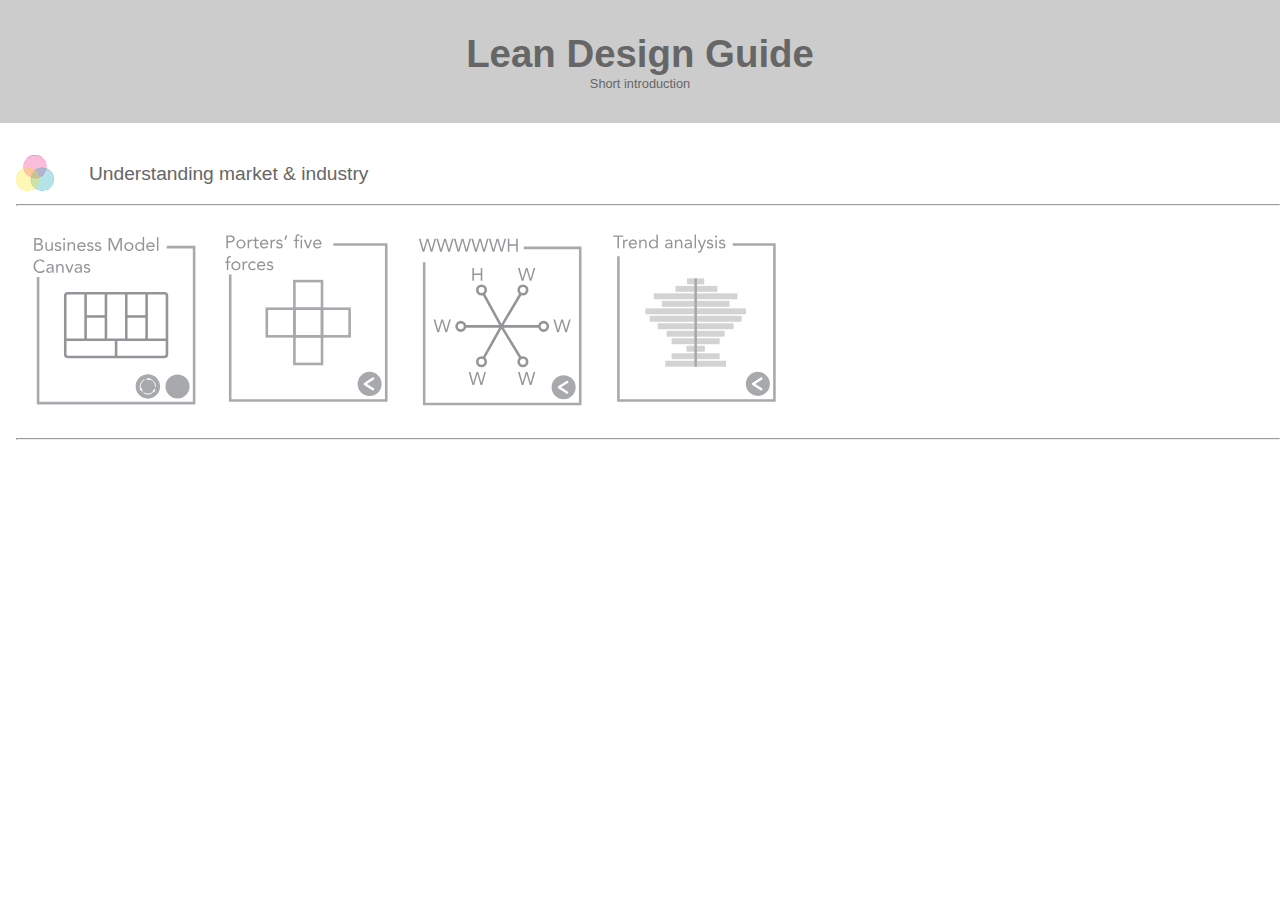
==== index.html @ bb2cec2d "First setup" ====
<!DOCTYPE html>
<html>
<header>
	<link rel="stylesheet" type="text/css" href="mobile.css">
</header>
<body>
<div class="introduction">
<h1>Lean Design Guide</h1>

<p>Short introduction</p>
</div>
<div class="stage_header">
	<a href="tool_businessmodlecanvas.html" class="svg">
		<object type="image/svg+xml" data="img/dvf_icon.svg" class="dvf_icon"></object>
	</a>
	<h2>Understanding market & industry</h2>
	<hr />
</div>
<div class="stage_tools">
	<a href="tool_businessmodlecanvas.html" class="svg">
		<object type="image/svg+xml" data="img/tool_businessmodelcanvas_icon.svg" class="icon"></object>
	</a>
	<a href="tool_businessmodlecanvas.html" class="svg">
		<object type="image/svg+xml" data="img/tool_portersfiveforces_icon.svg" class="icon"></object>
	</a>
	<a href="tool_businessmodlecanvas.html" class="svg">
		<object type="image/svg+xml" data="img/tool_wwwwwh_icon.svg" class="icon"></object>
	</a>
	<a href="tool_businessmodlecanvas.html" class="svg">
		<object type="image/svg+xml" data="img/tool_trendanalysis_icon.svg" class="icon"></object>
	</a>
</div>
<div class="stage_footer">
	<hr />
</div>


</body>
</html>
---- mobile.css ----
* {
   margin: 0px;
   padding: 0px;
}

html {
	margin: 0;
}
body {
	font-size: 0.8em;
	color: #666;
	margin:0;
}
h1{
	font-family: erbar, jakob, sans-serif;
	font-size: 3em;
}
h2{
	font-family: avenir, sans-serif;
	font-size: 1.5em;
	font-weight: 100;
	display: inline-block;
	margin:0 0 1em 0;
}
p {
	font-family: avenir, sans-serif;
	font-size: 1em;
}

hr {
	margin:0;
}

.introduction {
	width: auto;
	margin:0;
	text-align:center;
	background-color: #ccc;
	padding: 2rem 0;
}

.stage_header{
	padding-left: 1rem;
	margin-top: 2rem;
}
.stage_footer {padding-left:1rem;}
.stage_tools {
	width: auto;
	height:200px;
  	white-space: nowrap;
  	overflow-y: hidden;
  	overflow-x: scroll;
  	-webkit-overflow-scrolling: touch;
  	padding: 1rem;
}

.stage_tools a {
    display: inline;
 	height:100%;
}

.icon {
	height:100%;
}

a.svg {
  position: relative;
  display: inline-block; 
}
a.svg:after {
  content: ""; 
  position: absolute;
  top: 0;
  right: 0;
  bottom: 0;
  left:0;
}
.dvf_icon {
	display:inline;
	margin-right: 2rem;
	margin-bottom: -0.7rem;
}
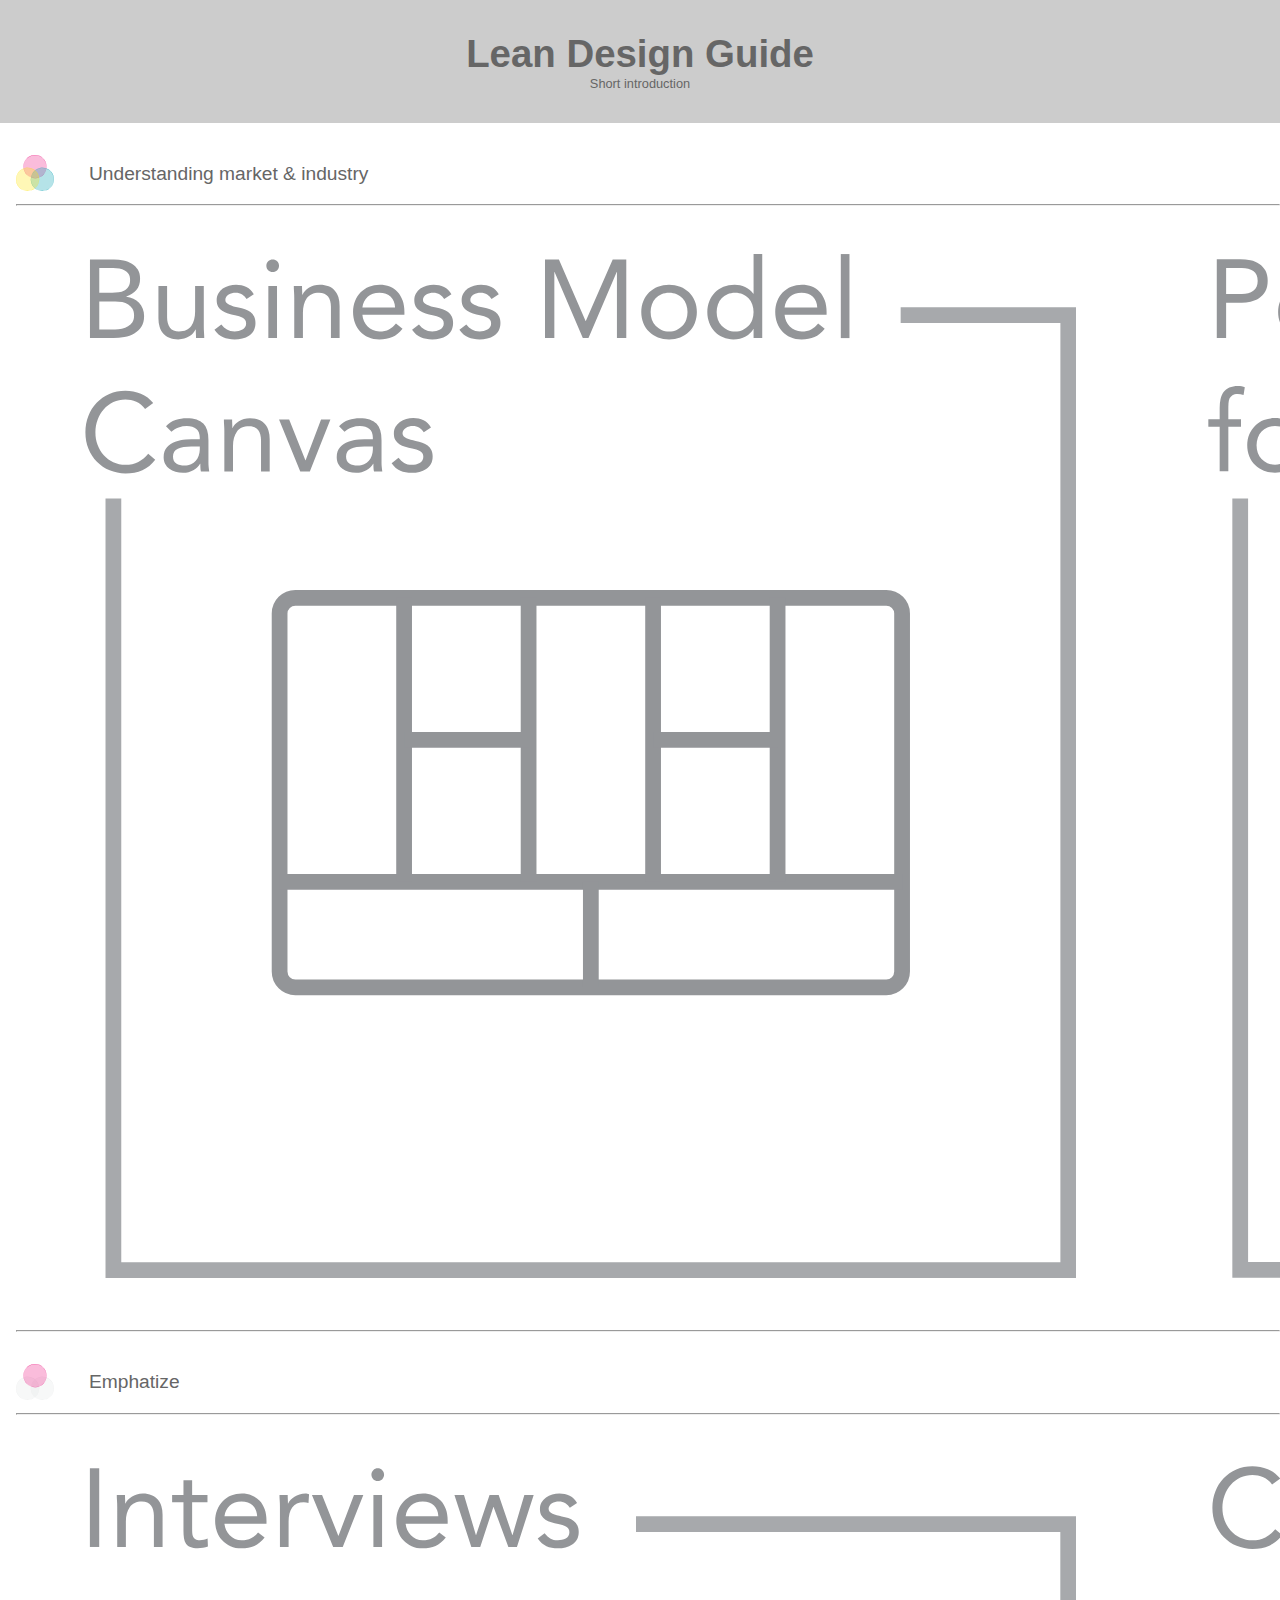
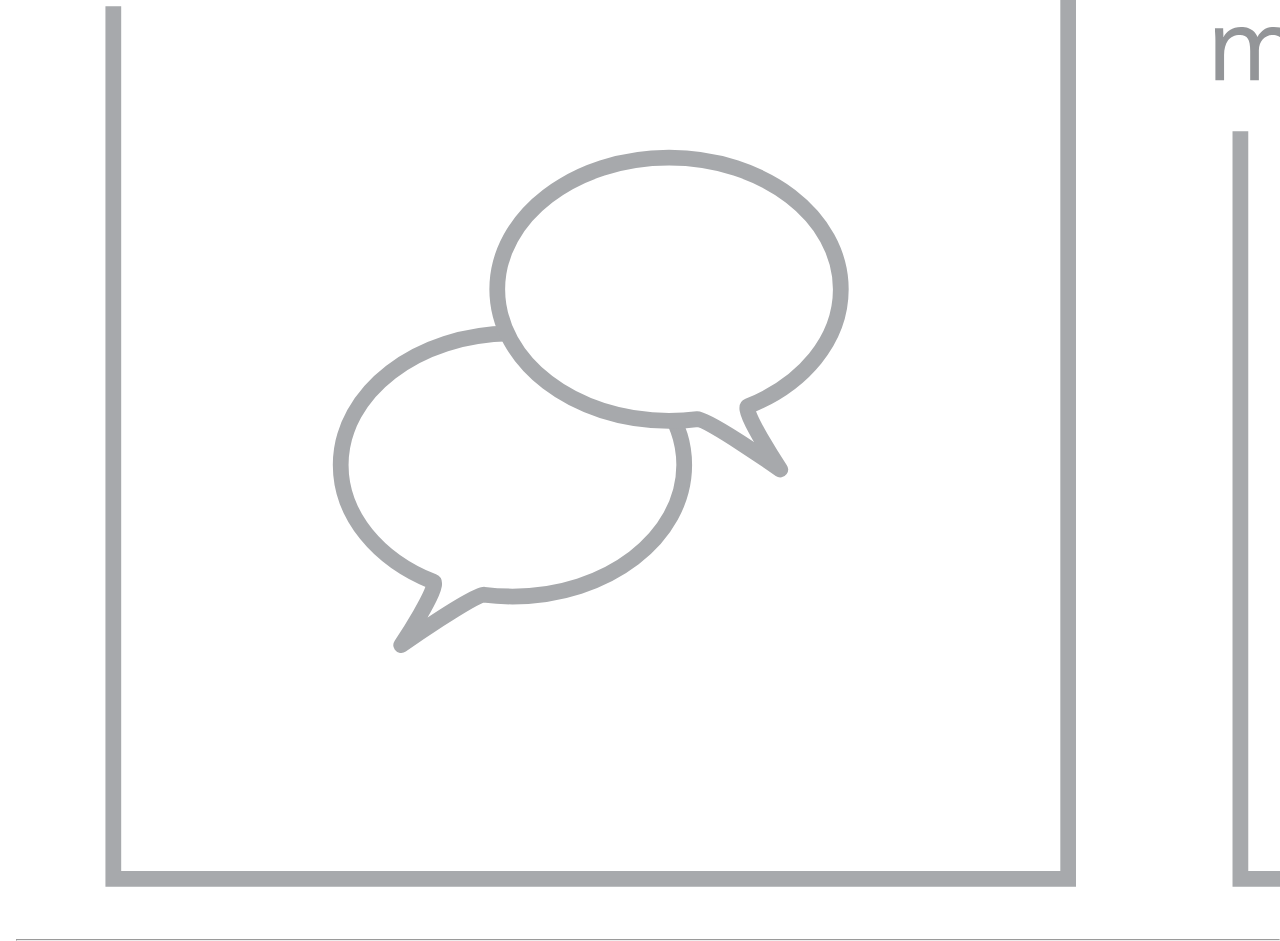
==== commit bdbd3523: "image change" ====
--- a/index.html
+++ b/index.html
@@ -9,6 +9,8 @@
 
 <p>Short introduction</p>
 </div>
+
+<!---STAGES ///// COPY THIS \\\\\-->
 <div class="stage_header">
 	<a href="tool_businessmodlecanvas.html" class="svg">
 		<object type="image/svg+xml" data="img/dvf_icon.svg" class="dvf_icon"></object>
@@ -18,22 +20,52 @@
 </div>
 <div class="stage_tools">
 	<a href="tool_businessmodlecanvas.html" class="svg">
-		<object type="image/svg+xml" data="img/tool_businessmodelcanvas_icon.svg" class="icon"></object>
+		<object type="image/svg+xml" data="img/tools/businessmodelcanvas.svg" class="icon"></object>
 	</a>
-	<a href="tool_businessmodlecanvas.html" class="svg">
-		<object type="image/svg+xml" data="img/tool_portersfiveforces_icon.svg" class="icon"></object>
+	<a href="tool_portersfiveforces.html" class="svg">
+		<object type="image/svg+xml" data="img/tools/portersfiveforces.svg" class="icon"></object>
 	</a>
-	<a href="tool_businessmodlecanvas.html" class="svg">
-		<object type="image/svg+xml" data="img/tool_wwwwwh_icon.svg" class="icon"></object>
+	<a href="tool_wwwwwh.html" class="svg">
+		<object type="image/svg+xml" data="img/tools/wwwwwh.svg" class="icon"></object>
 	</a>
-	<a href="tool_businessmodlecanvas.html" class="svg">
-		<object type="image/svg+xml" data="img/tool_trendanalysis_icon.svg" class="icon"></object>
+	<a href="tool_trendanalysis.html" class="svg">
+		<object type="image/svg+xml" data="img/tools/trendanalysis.svg" class="icon"></object>
 	</a>
 </div>
 <div class="stage_footer">
 	<hr />
 </div>
+<!---STAGES ///// TILL HERE \\\\\-->
 
+<!---STAGES ///// COPY THIS \\\\\-->
+<div class="stage_header">
+	<a href="dvf.html" class="svg">
+		<object type="image/svg+xml" data="img/d_icon.svg" class="dvf_icon"></object>
+	</a>
+	<h2>Emphatize</h2>
+	<hr />
+</div>
+<div class="stage_tools">
+	<a href="tool_interviews.html" class="svg">
+		<object type="image/svg+xml" data="img/tools/interviews.svg" class="icon"></object>
+	</a>
+	<a href="tool_contextmapping.html" class="svg">
+		<object type="image/svg+xml" data="img/tools/contextmapping.svg" class="icon"></object>
+	</a>
+	<a href="tool_questionnaires.html" class="svg">
+		<object type="image/svg+xml" data="img/tools/questionnaires.svg" class="icon"></object>
+	</a>
+	<a href="tool_culturalprobe.html" class="svg">
+		<object type="image/svg+xml" data="img/tools/culturalprobes.svg" class="icon"></object>
+	</a>
+	<a href="tool_userobservations.html" class="svg">
+		<object type="image/svg+xml" data="img/tools/userobservations.svg" class="icon"></object>
+	</a>
+</div>
+<div class="stage_footer">
+	<hr />
+</div>
+<!---STAGES ///// TILL HERE \\\\\-->
 
 </body>
 </html>--- a/mobile.css
+++ b/mobile.css
@@ -46,7 +46,6 @@
 .stage_footer {padding-left:1rem;}
 .stage_tools {
 	width: auto;
-	height:200px;
   	white-space: nowrap;
   	overflow-y: hidden;
   	overflow-x: scroll;
@@ -60,7 +59,8 @@
 }
 
 .icon {
-	height:100%;
+	height:80em;
+	margin:2rem 4rem;
 }
 
 a.svg {
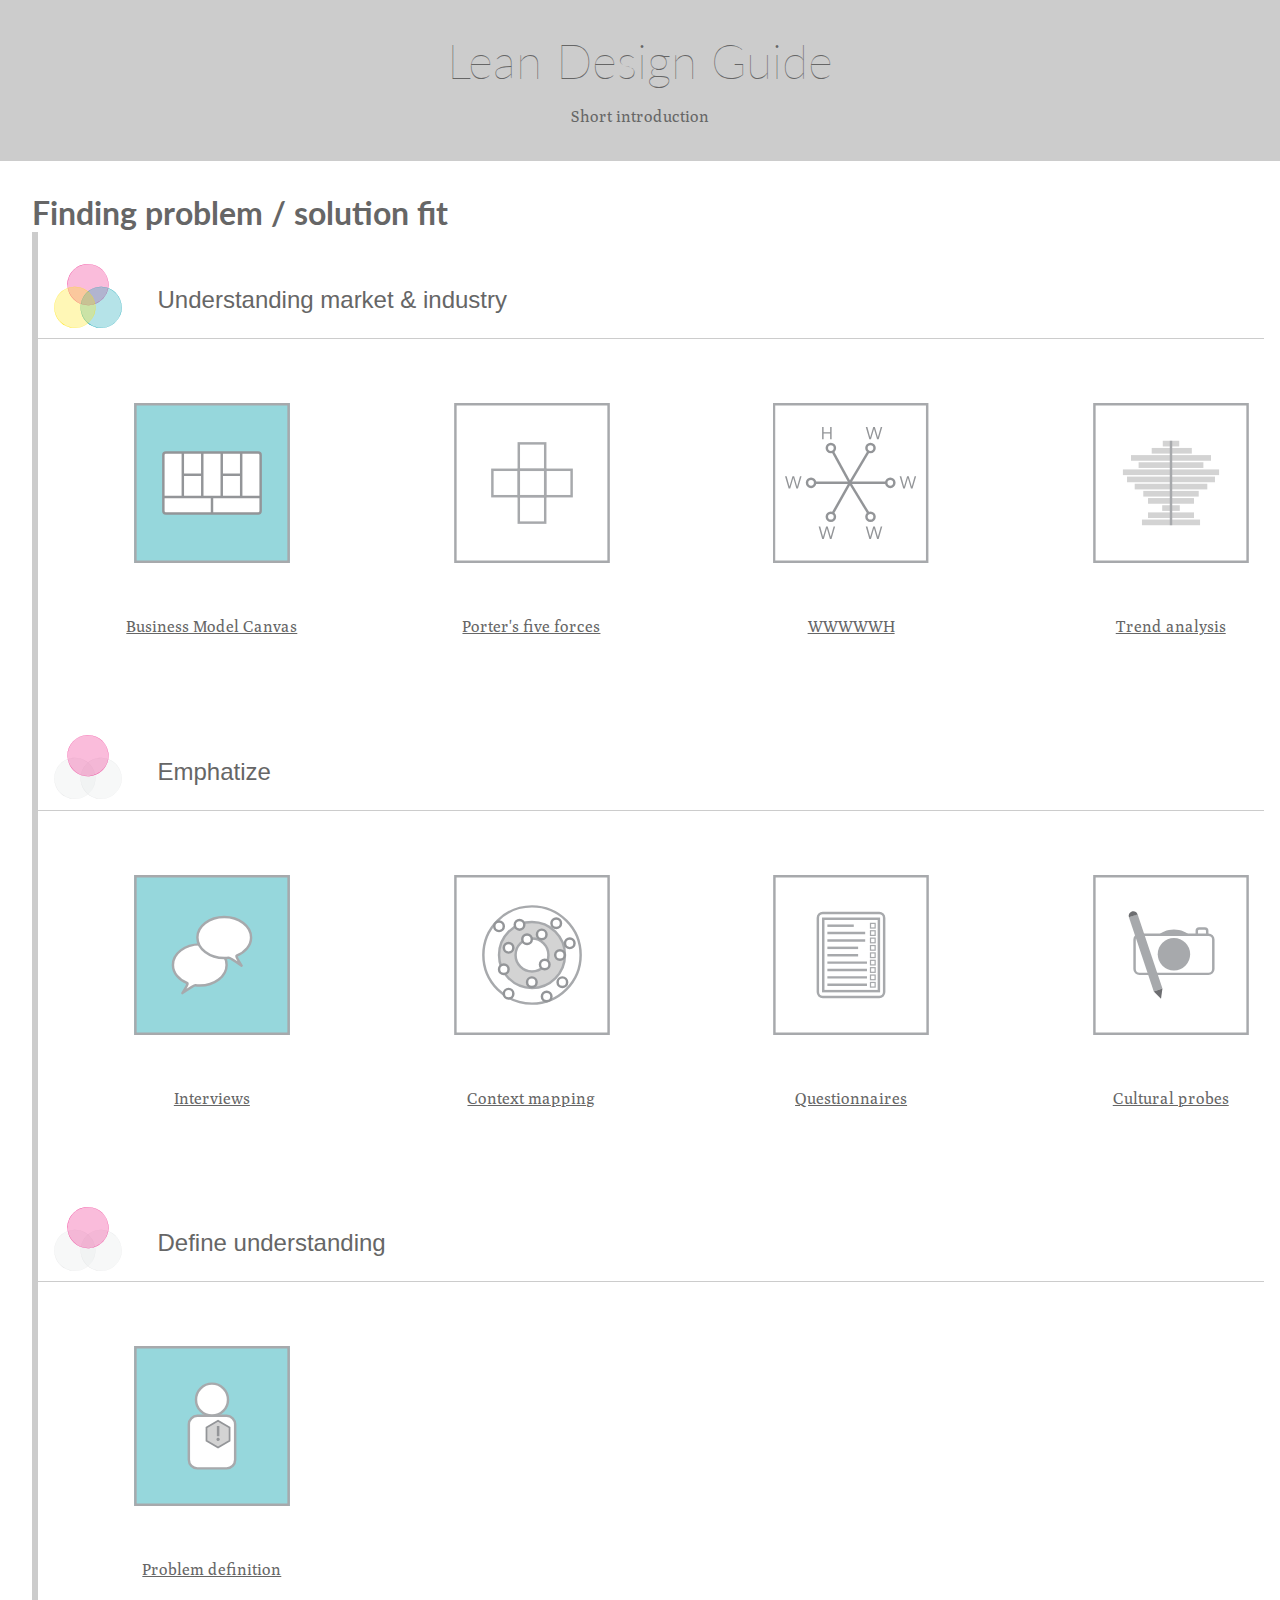
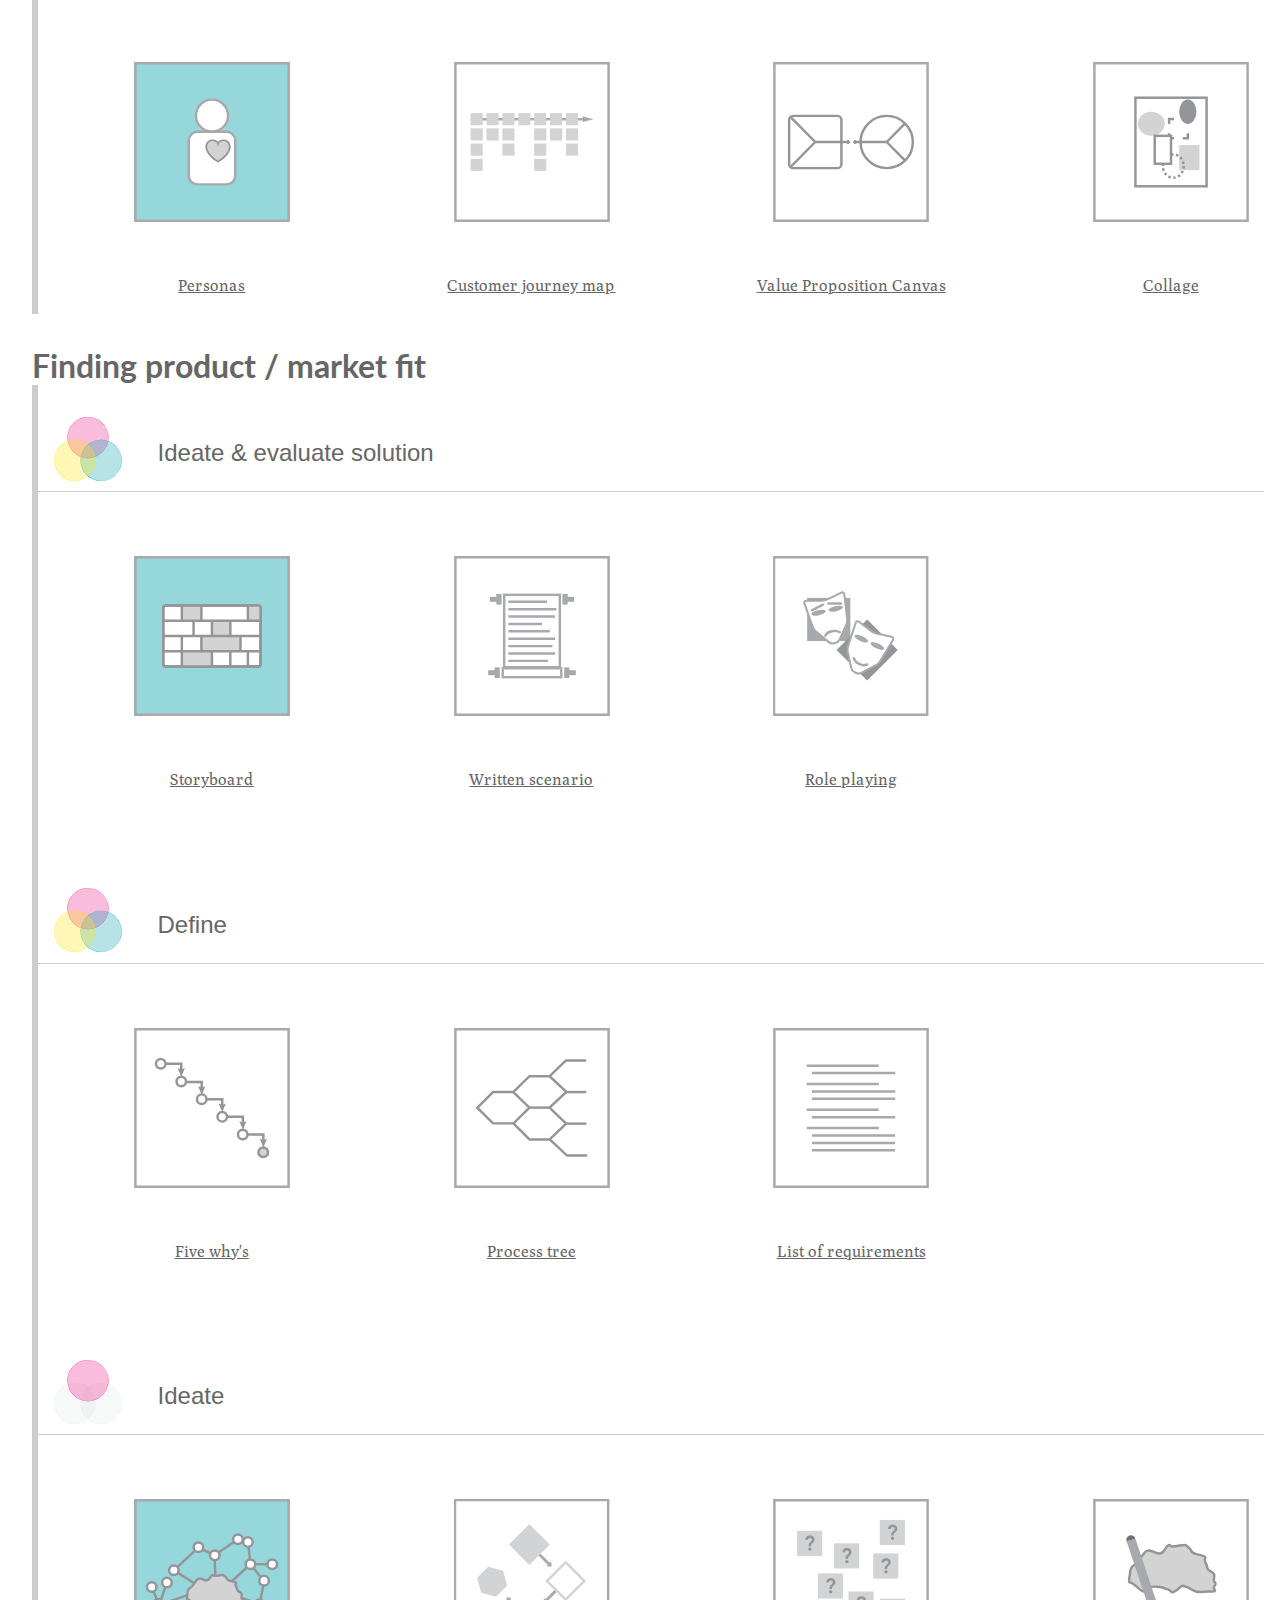
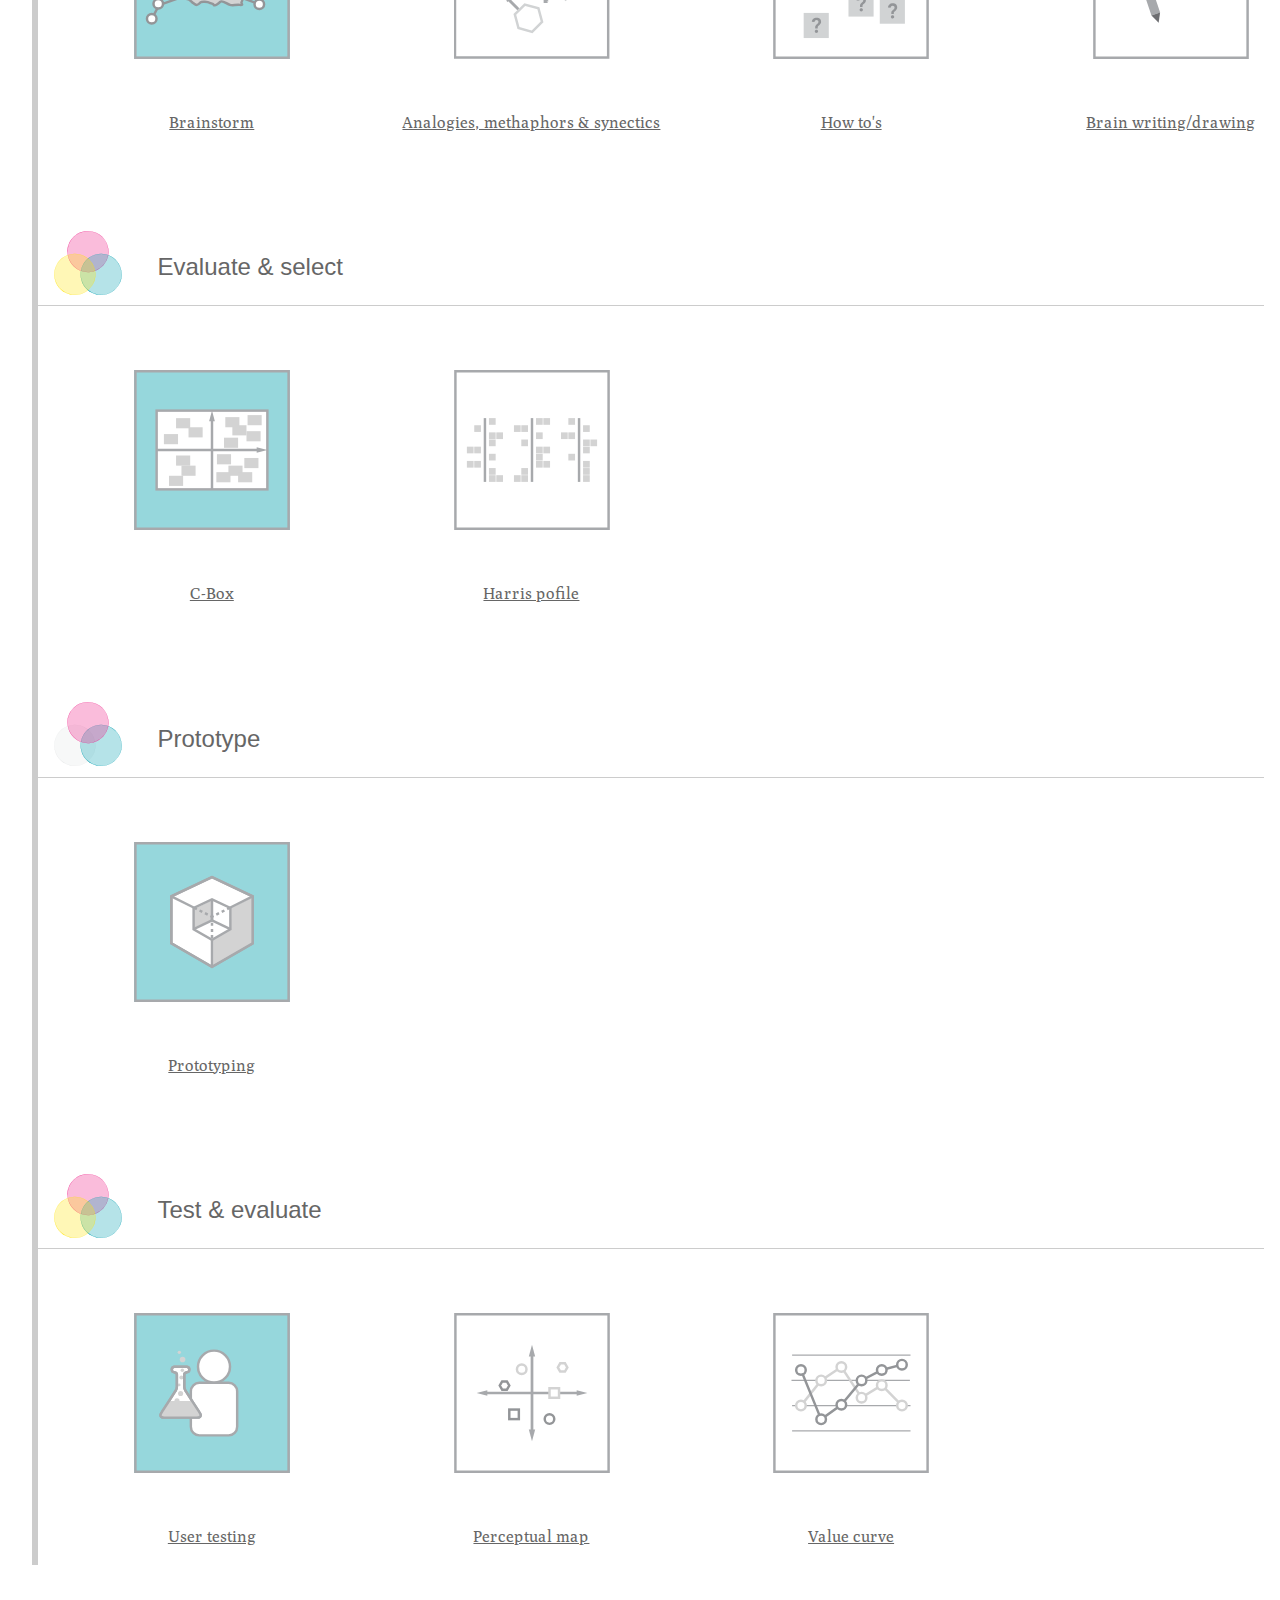
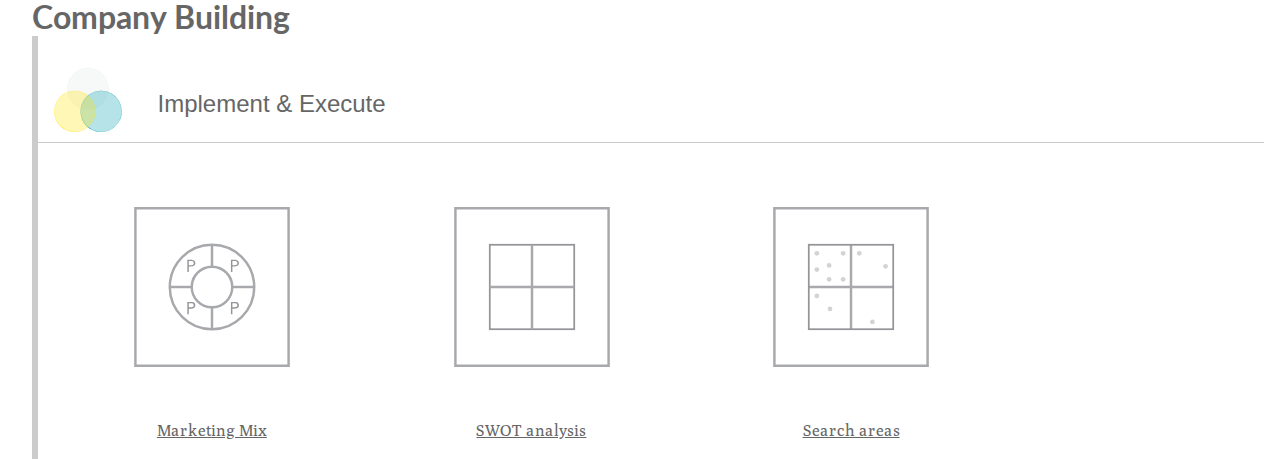
==== commit 58cec6c0: "Individual tool pages and css changes" ====
--- a/index.html
+++ b/index.html
@@ -2,6 +2,8 @@
 <html>
 <header>
 	<link rel="stylesheet" type="text/css" href="mobile.css">
+	<link href='http://fonts.googleapis.com/css?family=Lato:100,300,400' rel='stylesheet' type='text/css'>
+	<link href='http://fonts.googleapis.com/css?family=Poly' rel='stylesheet' type='text/css'>
 </header>
 <body>
 <div class="introduction">
@@ -10,62 +12,303 @@
 <p>Short introduction</p>
 </div>
 
-<!---STAGES ///// COPY THIS \\\\\-->
-<div class="stage_header">
-	<a href="tool_businessmodlecanvas.html" class="svg">
-		<object type="image/svg+xml" data="img/dvf_icon.svg" class="dvf_icon"></object>
-	</a>
-	<h2>Understanding market & industry</h2>
-	<hr />
+<!--//////////////FINDING PROBLEM SOLUTION FIT\\\\\\\\\\\\\\\-->
+
+<div class="mainstage">
+	<h2>Finding problem / solution fit</h2>
+	<div class="mainstage_border">
+
+		<!---STAGES UNDERSTANDING MARKET & INDUSTRY ///// COPY THIS \\\\\-->
+
+		<div class="stage_header first">
+			<a href="dvf.html" class="svg">
+				<object type="image/svg+xml" data="img/dvf_icon.svg" class="dvf_icon"></object>
+			</a>
+			<h3>Understanding market & industry</h3>
+		</div>
+		<div class="stage_tools">
+			<a href="tool/businessmodelcanvas.html" class="svg">
+				<object type="image/svg+xml" data="img/tools/businessmodelcanvas.svg" class="icon core"></object>
+				<p>Business Model Canvas</p>
+			</a>
+			<a href="tool/portersfiveforces.html" class="svg">
+				<object type="image/svg+xml" data="img/tools/portersfiveforces.svg" class="icon"></object>
+				<p>Porter's five forces</p>
+			</a>
+			<a href="tool/wwwwwh.html" class="svg">
+				<object type="image/svg+xml" data="img/tools/wwwwwh.svg" class="icon"></object>
+				<p>WWWWWH</p>
+			</a>
+			<a href="tool/trendanalysis.html" class="svg">
+				<object type="image/svg+xml" data="img/tools/trendanalysis.svg" class="icon"></object>
+				<p>Trend analysis</p>
+			</a>
+		</div>
+		<div class="stage_footer">
+		</div>
+		<!---STAGES ///// TILL HERE \\\\\-->
+
+		<!---STAGES EMPATHIZE ///// COPY THIS \\\\\-->
+		<div class="stage_header">
+			<a href="dvf.html" class="svg">
+				<object type="image/svg+xml" data="img/d_icon.svg" class="dvf_icon"></object>
+			</a>
+			<h3>Emphatize</h3>
+		</div>
+		<div class="stage_tools">
+			<a href="tool/interviews.html" class="svg">
+				<object type="image/svg+xml" data="img/tools/interviews.svg" class="icon core"></object>
+				<p>Interviews</p>
+			</a>
+			<a href="tool/contextmapping.html" class="svg">
+				<object type="image/svg+xml" data="img/tools/contextmapping.svg" class="icon"></object>
+				<p>Context mapping</p>
+			</a>
+			<a href="tool/questionnaires.html" class="svg">
+				<object type="image/svg+xml" data="img/tools/questionnaires.svg" class="icon"></object>
+				<p>Questionnaires</p>
+			</a>
+			<a href="tool/culturalprobes.html" class="svg">
+				<object type="image/svg+xml" data="img/tools/culturalprobes.svg" class="icon"></object>
+				<p>Cultural probes</p>
+			</a>
+			<a href="tool/userobservations.html" class="svg">
+				<object type="image/svg+xml" data="img/tools/userobservations.svg" class="icon"></object>
+				<p>User observations</p>
+			</a>
+		</div>
+		<div class="stage_footer">
+		</div>
+		<!---STAGES ///// TILL HERE \\\\\-->
+
+		<!---STAGES DEFINE UNDERSTANDING ///// COPY THIS \\\\\-->
+		<div class="stage_header">
+			<a href="dvf.html" class="svg">
+				<object type="image/svg+xml" data="img/d_icon.svg" class="dvf_icon"></object>
+			</a>
+			<h3>Define understanding</h3>
+		</div>
+		<div class="stage_tools">
+			<a href="tool/problemdefinition.html" class="svg">
+				<object type="image/svg+xml" data="img/tools/problemdefinition.svg" class="icon core"></object>
+				<p>Problem definition</p>
+			</a>
+		</div>
+		<div class="stage_tools">
+			<a href="tool/personas.html" class="svg">
+				<object type="image/svg+xml" data="img/tools/personas.svg" class="icon core"></object>
+				<p>Personas</p>
+			</a>
+			<a href="tool/customerjourneymap.html" class="svg">
+				<object type="image/svg+xml" data="img/tools/customerjourneymap.svg" class="icon"></object>
+				<p>Customer journey map</p>
+			</a>
+			<a href="tool/valuepropositioncanvas.html" class="svg">
+				<object type="image/svg+xml" data="img/tools/valuepropositioncanvas.svg" class="icon"></object>
+				<p>Value Proposition Canvas</p>
+			</a>
+			<a href="tool/collage.html" class="svg">
+				<object type="image/svg+xml" data="img/tools/collage.svg" class="icon"></object>
+				<p>Collage</p>
+			</a>
+		</div>
+		<div class="stage_footer">
+		</div>
+		<!---STAGES ///// TILL HERE \\\\\-->
+	</div>
 </div>
-<div class="stage_tools">
-	<a href="tool_businessmodlecanvas.html" class="svg">
-		<object type="image/svg+xml" data="img/tools/businessmodelcanvas.svg" class="icon"></object>
-	</a>
-	<a href="tool_portersfiveforces.html" class="svg">
-		<object type="image/svg+xml" data="img/tools/portersfiveforces.svg" class="icon"></object>
-	</a>
-	<a href="tool_wwwwwh.html" class="svg">
-		<object type="image/svg+xml" data="img/tools/wwwwwh.svg" class="icon"></object>
-	</a>
-	<a href="tool_trendanalysis.html" class="svg">
-		<object type="image/svg+xml" data="img/tools/trendanalysis.svg" class="icon"></object>
-	</a>
+<!--\\ END OF FINDING PROBLEM SOLUTION FIT //-->
+
+<!--//////////////FINDING PRODUCT MARKET FIT\\\\\\\\\\\\\\\-->
+
+<div class="mainstage">
+	<h2>Finding product / market fit</h2>
+	<div class="mainstage_border">
+
+		<!---IDEATE & EVALUATE SOLUTION ///// COPY THIS \\\\\-->
+		<div class="stage_header first">
+			<a href="dvf.html" class="svg">
+				<object type="image/svg+xml" data="img/dvf_icon.svg" class="dvf_icon"></object>
+			</a>
+			<h3>Ideate & evaluate solution</h3>
+		</div>
+		<div class="stage_tools">
+			<a href="tool/storyboard.html" class="svg">
+				<object type="image/svg+xml" data="img/tools/storyboard.svg" class="icon core"></object>
+				<p>Storyboard</p>
+			</a>
+			<a href="tool/writtenscenario.html" class="svg">
+				<object type="image/svg+xml" data="img/tools/writtenscenario.svg" class="icon"></object>
+				<p>Written scenario</p>
+			</a>
+			<a href="tool/roleplaying.html" class="svg">
+				<object type="image/svg+xml" data="img/tools/roleplaying.svg" class="icon"></object>
+				<p>Role playing</p>
+			</a>
+		</div>
+		<div class="stage_footer">
+		</div>
+		<!---STAGES ///// TILL HERE \\\\\-->
+
+		<!---DEFINE ///// COPY THIS \\\\\-->
+		<div class="stage_header">
+			<a href="dvf.html" class="svg">
+				<object type="image/svg+xml" data="img/dvf_icon.svg" class="dvf_icon"></object>
+			</a>
+			<h3>Define</h3>
+		</div>
+		<div class="stage_tools">
+			<a href="tool/fivewhys.html" class="svg">
+				<object type="image/svg+xml" data="img/tools/fivewhys.svg" class="icon"></object>
+				<p>Five why's</p>
+			</a>
+			<a href="tool/processtree.html" class="svg">
+				<object type="image/svg+xml" data="img/tools/processtree.svg" class="icon"></object>
+				<p>Process tree</p>
+			</a>
+			<a href="tool/listofrequirements.html" class="svg">
+				<object type="image/svg+xml" data="img/tools/listofrequirements.svg" class="icon"></object>
+				<p>List of requirements</p>
+			</a>
+		</div>
+		<div class="stage_footer">
+		</div>
+		<!---STAGES ///// TILL HERE \\\\\-->
+
+		<!---STAGES IDEATE ///// COPY THIS \\\\\-->
+		<div class="stage_header">
+			<a href="dvf.html" class="svg">
+				<object type="image/svg+xml" data="img/d_icon.svg" class="dvf_icon"></object>
+			</a>
+			<h3>Ideate</h3>
+		</div>
+		<div class="stage_tools">
+			<a href="tool/brainstorm.html" class="svg">
+				<object type="image/svg+xml" data="img/tools/brainstorm.svg" class="icon core"></object>
+				<p>Brainstorm</p>
+			</a>
+			<a href="tool/analogiesmethaphorssynectics.html" class="svg">
+				<object type="image/svg+xml" data="img/tools/analogiesmethaphorssynectics.svg" class="icon"></object>
+				<p>Analogies, methaphors & synectics</p>
+			</a>
+			<a href="tool/howtos.html" class="svg">
+				<object type="image/svg+xml" data="img/tools/howtos.svg" class="icon"></object>
+				<p>How to's</p>
+			</a>
+			<a href="tool/brainwritingdrawing.html" class="svg">
+				<object type="image/svg+xml" data="img/tools/brainwritingdrawing.svg" class="icon"></object>
+				<p>Brain writing/drawing</p>
+			</a>
+			<a href="tool/morphologicalchart.html" class="svg">
+				<object type="image/svg+xml" data="img/tools/morphologicalchart.svg" class="icon"></object>
+				<p>Morphological chart</p>
+			</a>
+		</div>
+		<div class="stage_footer">
+		</div>
+		<!---STAGES ///// TILL HERE \\\\\-->
+
+		<!---STAGES EVALUATE & SELECT ///// COPY THIS \\\\\-->
+		<div class="stage_header">
+			<a href="dvf.html" class="svg">
+				<object type="image/svg+xml" data="img/dvf_icon.svg" class="dvf_icon"></object>
+			</a>
+			<h3>Evaluate & select</h3>
+		</div>
+		<div class="stage_tools">
+			<a href="tool/cbox.html" class="svg">
+				<object type="image/svg+xml" data="img/tools/cbox.svg" class="icon core"></object>
+				<p>C-Box</p>
+			</a>
+			<a href="tool/harrisprofile.html" class="svg">
+				<object type="image/svg+xml" data="img/tools/harrisprofile.svg" class="icon"></object>
+				<p>Harris pofile</p>
+			</a>
+		</div>
+		<div class="stage_footer">
+		</div>
+		<!---STAGES ///// TILL HERE \\\\\-->
+
+		<!---STAGES PROTOTYPING ///// COPY THIS \\\\\-->
+		<div class="stage_header">
+			<a href="dvf.html" class="svg">
+				<object type="image/svg+xml" data="img/df_icon.svg" class="dvf_icon"></object>
+			</a>
+			<h3>Prototype</h3>
+		</div>
+		<div class="stage_tools">
+			<a href="tool/prototyping.html" class="svg">
+				<object type="image/svg+xml" data="img/tools/prototyping.svg" class="icon core"></object>
+				<p>Prototyping</p>
+			</a>
+		</div>
+		<div class="stage_footer">
+		</div>
+		<!---STAGES ///// TILL HERE \\\\\-->
+
+		<!---STAGES Test & evaluate ///// COPY THIS \\\\\-->
+		<div class="stage_header">
+			<a href="dvf.html" class="svg">
+				<object type="image/svg+xml" data="img/dvf_icon.svg" class="dvf_icon"></object>
+			</a>
+			<h3>Test & evaluate</h3>
+		</div>
+		<div class="stage_tools">
+			<a href="tool/usertesting.html" class="svg">
+				<object type="image/svg+xml" data="img/tools/usertesting.svg" class="icon core"></object>
+				<p>User testing</p>
+			</a>
+			<a href="tool/perceptualmap.html" class="svg">
+				<object type="image/svg+xml" data="img/tools/perceptualmap.svg" class="icon"></object>
+				<p>Perceptual map</p>
+			</a>
+			<a href="tool/valuecurve.html" class="svg">
+				<object type="image/svg+xml" data="img/tools/valuecurve.svg" class="icon"></object>
+				<p>Value curve</p>
+			</a>
+		</div>
+		<div class="stage_footer">
+
+		</div>
+		<!---STAGES ///// TILL HERE \\\\\-->
+	</div>
 </div>
-<div class="stage_footer">
-	<hr />
+<!--\\ END OF FINDING PRODUCT MARKET FIT //-->
+
+
+<!--//////////////COMPANY BUILDING\\\\\\\\\\\\\\\-->
+
+<div class="mainstage">
+	<h2>Company Building</h2>
+	<div class="mainstage_border">
+		<!---IMPLEMENT & EXECUTE ///// COPY THIS \\\\\-->
+		<div class="stage_header first">
+			<a href="dvf.html" class="svg">
+				<object type="image/svg+xml" data="img/vf_icon.svg" class="dvf_icon"></object>
+			</a>
+			<h3>Implement & Execute</h3>
+		</div>
+		<div class="stage_tools">
+			<a href="tool/marketingmix.html" class="svg">
+				<object type="image/svg+xml" data="img/tools/marketingmix.svg" class="icon"></object>
+				<p>Marketing Mix</p>
+			</a>
+			<a href="tool/swotanalysis.html" class="svg">
+				<object type="image/svg+xml" data="img/tools/swotanalysis.svg" class="icon"></object>
+				<p>SWOT analysis</p>
+			</a>
+			<a href="tool/searchareas.html" class="svg">
+				<object type="image/svg+xml" data="img/tools/searchareas.svg" class="icon"></object>
+				<p>Search areas</p>
+			</a>
+		</div>
+		<div class="stage_footer">
+		</div>
+		<!---STAGES ///// TILL HERE \\\\\-->
+	</div>
 </div>
-<!---STAGES ///// TILL HERE \\\\\-->
-
-<!---STAGES ///// COPY THIS \\\\\-->
-<div class="stage_header">
-	<a href="dvf.html" class="svg">
-		<object type="image/svg+xml" data="img/d_icon.svg" class="dvf_icon"></object>
-	</a>
-	<h2>Emphatize</h2>
-	<hr />
-</div>
-<div class="stage_tools">
-	<a href="tool_interviews.html" class="svg">
-		<object type="image/svg+xml" data="img/tools/interviews.svg" class="icon"></object>
-	</a>
-	<a href="tool_contextmapping.html" class="svg">
-		<object type="image/svg+xml" data="img/tools/contextmapping.svg" class="icon"></object>
-	</a>
-	<a href="tool_questionnaires.html" class="svg">
-		<object type="image/svg+xml" data="img/tools/questionnaires.svg" class="icon"></object>
-	</a>
-	<a href="tool_culturalprobe.html" class="svg">
-		<object type="image/svg+xml" data="img/tools/culturalprobes.svg" class="icon"></object>
-	</a>
-	<a href="tool_userobservations.html" class="svg">
-		<object type="image/svg+xml" data="img/tools/userobservations.svg" class="icon"></object>
-	</a>
-</div>
-<div class="stage_footer">
-	<hr />
-</div>
-<!---STAGES ///// TILL HERE \\\\\-->
-
+
+<!--\\ END OF COMPANY BUILDING //-->
+<div class="clear"></div>
 </body>
 </html>--- a/mobile.css
+++ b/mobile.css
@@ -7,43 +7,108 @@
 	margin: 0;
 }
 body {
-	font-size: 0.8em;
+	font-size: 2em;
 	color: #666;
 	margin:0;
 }
 h1{
-	font-family: erbar, jakob, sans-serif;
+	font-family: 'Lato', sans-serif;
 	font-size: 3em;
+	font-weight: 100;
 }
 h2{
-	font-family: avenir, sans-serif;
-	font-size: 1.5em;
+	font-family: 'Lato', sans-serif;
+	font-size: 2em;
+}
+h3{
+	font-family: 'Lato', sans-serif;
+	font-size: 2em;
 	font-weight: 100;
 	display: inline-block;
 	margin:0 0 1em 0;
+	vertical-align: middle;
 }
 p {
-	font-family: avenir, sans-serif;
+	font-family: 'Poly', serif;
 	font-size: 1em;
+	line-height: 1.5;
 }
 
 hr {
 	margin:0;
 }
+.mainstage{
+	margin-left: 1em;
+	margin-top:2em;
+	padding:0 1rem;
+}
+.mainstage_border{
+	border-left: 5pt solid #ccc;
+	padding:1rem 0 0 0;
+}
+.clear{
+	clear:both;
+}
+.mainstage h3{
+	margin-top: -1em;
+}
+.icon {
+	height:15em;
+	margin:4.5rem 7.5rem 7.5rem 7.5rem;
+}
 
+@media screen and (min-device-width: 641px) {
+  	body {font-size: 1em;}
+  	.icon {
+		height:10em;
+		margin:3rem 5rem 5rem 5rem;
+	}
+	h3	{
+		font-family: avenir, sans-serif;
+		font-size: 1.5em;
+		font-weight: 100;
+		display: inline-block;
+		margin:0 0 1em 0;
+	}
+}
+}
+.quote {
+	padding-left: 5em;
+}
 .introduction {
 	width: auto;
-	margin:0;
+	margin:0 auto;
 	text-align:center;
 	background-color: #ccc;
 	padding: 2rem 0;
 }
+.tools {
+	width: 70%;
+	margin:0 auto;
+	text-align:center;
+	padding: 2rem 0;
+}
+.bmc{
+	background-color: #FFCB04;
+}
+
+.introduction p {
+	margin-top: 1rem;
+}
 
 .stage_header{
 	padding-left: 1rem;
-	margin-top: 2rem;
+	margin-top: 5rem;
+	border-bottom: 1pt solid #ccc;
 }
-.stage_footer {padding-left:1rem;}
+.first{
+	margin-top:1rem;
+}
+
+.stage_footer {
+	padding-left:1rem;
+}
+
 .stage_tools {
 	width: auto;
   	white-space: nowrap;
@@ -52,17 +117,18 @@
   	-webkit-overflow-scrolling: touch;
   	padding: 1rem;
 }
-
 .stage_tools a {
     display: inline;
  	height:100%;
+ 	color: #666;
 }
-
-.icon {
-	height:80em;
-	margin:2rem 4rem;
+.stage_tools p{
+	text-align: center;
+	margin-top: -2em;
 }
-
+.core {
+	background-color: rgb(150,215,220);
+}
 a.svg {
   position: relative;
   display: inline-block; 
@@ -76,7 +142,7 @@
   left:0;
 }
 .dvf_icon {
-	display:inline;
+	display:block;
 	margin-right: 2rem;
-	margin-bottom: -0.7rem;
+	height:4em;
 }